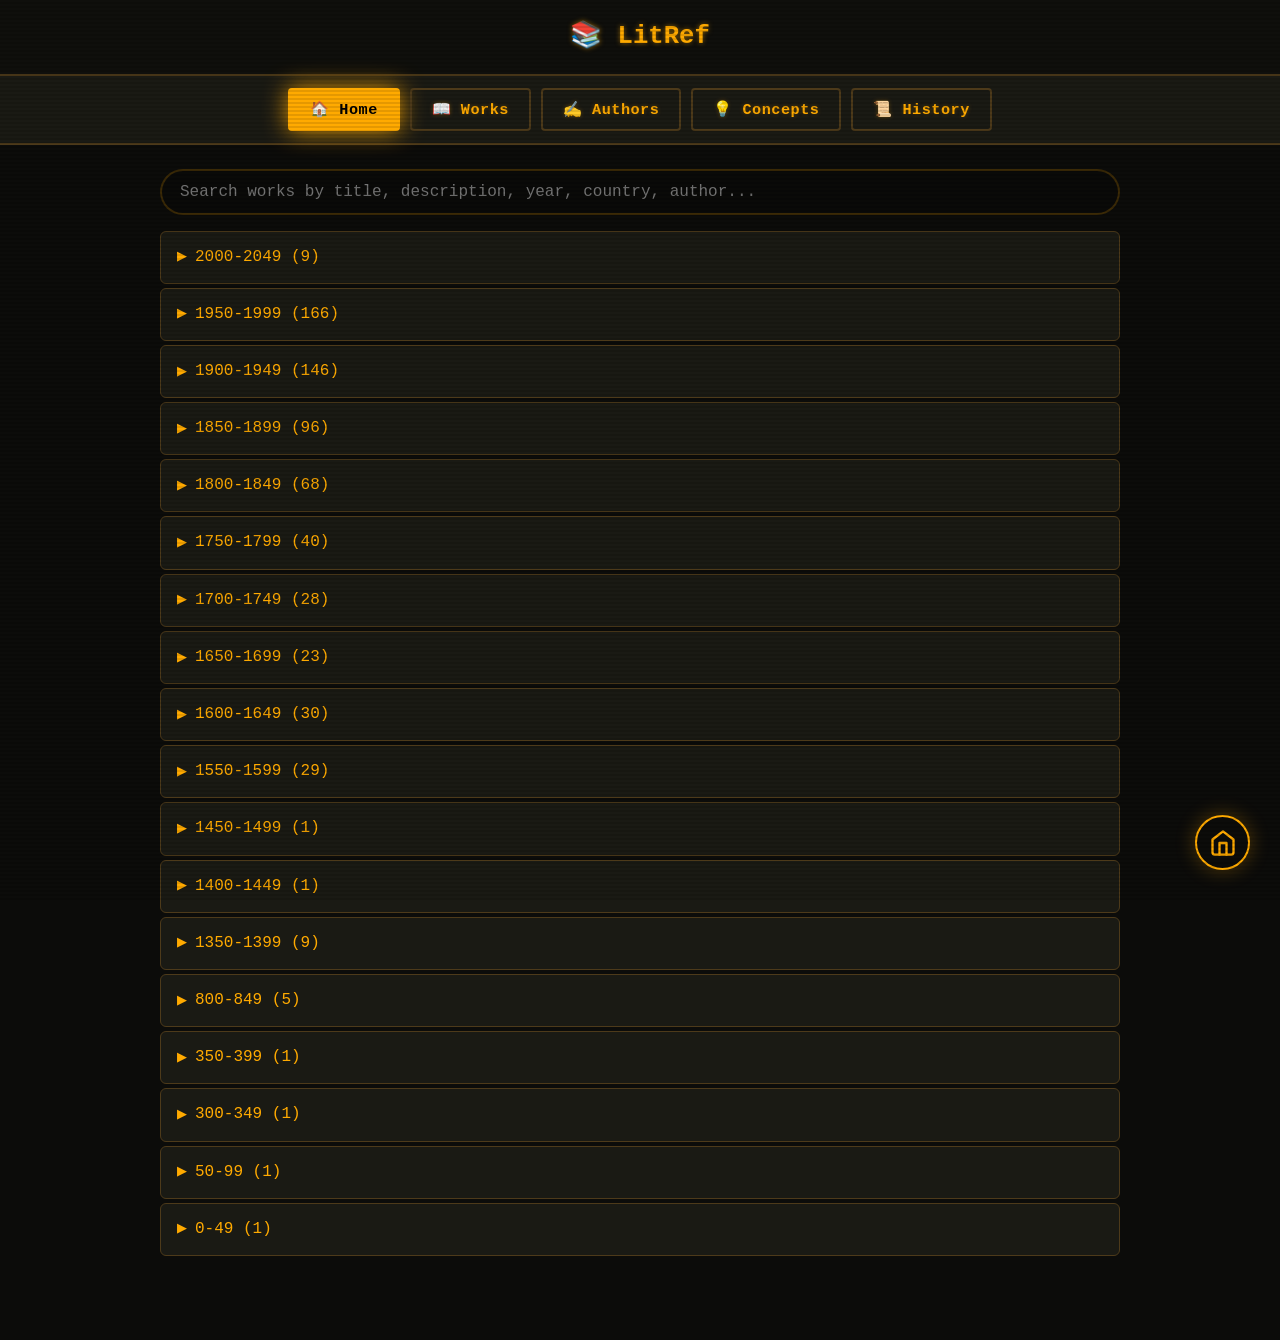
==== net_help.html @ b78e979d "add files via upload" ====
<!DOCTYPE html>
<html lang="en">
<head>
    <meta charset="UTF-8">
    <meta name="viewport" content="width=device-width, initial-scale=1.0">
    <title>Net Help | House of Humanity</title>
    <meta name="description" content="Literature Reference System - Explore works, authors, concepts, and historical events.">
    <link rel="stylesheet" href="net_help.css">
</head>
<body>
    <!-- Floating Home Button -->
    <a href="index.html" class="floating-home" title="Return to House of Humanity" aria-label="Return to Home Page">
        <svg width="28" height="28" viewBox="0 0 24 24" fill="none" stroke="currentColor" stroke-width="2" stroke-linecap="round" stroke-linejoin="round">
            <path d="M3 9l9-7 9 7v11a2 2 0 0 1-2 2H5a2 2 0 0 1-2-2z"></path>
            <polyline points="9 22 9 12 15 12 15 22"></polyline>
        </svg>
    </a>

    <!-- Header -->
    <header id="app-header">
        <h1 id="app-title">📚 LitRef</h1>
    </header>

    <!-- Side Navigation Panel -->
    <nav id="side-panel">
        <button class="nav-btn active" data-view="home">🏠 Home</button>
        <button class="nav-btn" data-view="works">📖 Works</button>
        <button class="nav-btn" data-view="authors">✍️ Authors</button>
        <button class="nav-btn" data-view="concepts">💡 Concepts</button>
        <button class="nav-btn" data-view="history">📜 History</button>
    </nav>

    <!-- Main Content -->
    <main>
        <!-- Home View -->
        <section id="view-home" class="view active">
            <div class="search-bar">
                <input type="text" id="home-search" placeholder="Search works by title, description, year, country, author...">
            </div>
            <div id="home-content"></div>
        </section>

        <!-- Works View -->
        <section id="view-works" class="view">
            <div class="search-bar">
                <input type="text" id="works-search" placeholder="Search works...">
            </div>
            <div id="works-content"></div>
        </section>

        <!-- Authors View -->
        <section id="view-authors" class="view">
            <div class="search-bar">
                <input type="text" id="authors-search" placeholder="Search authors...">
            </div>
            <div id="authors-content"></div>
        </section>

        <!-- Author Detail View -->
        <section id="view-author-detail" class="view">
            <div id="author-detail-content"></div>
        </section>

        <!-- Concepts View -->
        <section id="view-concepts" class="view">
            <div class="search-bar">
                <input type="text" id="concepts-search" placeholder="Search concepts...">
            </div>
            <div id="concepts-content"></div>
        </section>

        <!-- Concept Detail View -->
        <section id="view-concept-detail" class="view">
            <div id="concept-detail-content"></div>
        </section>

        <!-- History View -->
        <section id="view-history" class="view">
            <div class="search-bar">
                <input type="text" id="history-search" placeholder="Search historical events...">
            </div>
            <div id="history-content"></div>
        </section>

        <!-- History Detail View -->
        <section id="view-history-detail" class="view">
            <div id="history-detail-content"></div>
        </section>

        <!-- Work Detail View -->
        <section id="view-work" class="view">
            <div id="work-detail-content"></div>
        </section>
    </main>

    <script src="net_help.js"></script>
</body>
</html>
---- net_help.css ----
/* ==================== VINTAGE THEME ==================== */
* {
    margin: 0;
    padding: 0;
    box-sizing: border-box;
}

:root {
    --bg: #0c0c0a;
    --bg2: #1a1a14;
    --text: #ffb347;
    --text2: #cc8800;
    --border: #4d3a1a;
    --accent: #ffaa00;
    --accent2: #ff8800;
    --card-bg: #141410;
    --card-shadow: 0 0 16px rgba(255,170,0,0.15);
    --header-bg: #0f0f0c;
    --input-bg: #0a0a08;
    --input-border: #ffaa0033;
    --font-body: 'Courier New', 'Liberation Mono', monospace;
    --font-heading: 'Courier New', monospace;
    --hover-glow: 0 0 10px #ffaa0088;
    --text-shadow: 0 0 5px #ffaa0088;
    --transition: 0.25s ease;
}

body {
    font-family: var(--font-body);
    background: var(--bg);
    color: var(--text);
    line-height: 1.7;
    min-height: 100vh;
}

/* CRT Scanlines */
body::after {
    content: '';
    position: fixed;
    top: 0;
    left: 0;
    width: 100%;
    height: 100%;
    pointer-events: none;
    z-index: 9999;
    background: repeating-linear-gradient(
        0deg,
        rgba(0,0,0,0.1) 0px,
        rgba(0,0,0,0.1) 2px,
        transparent 2px,
        transparent 4px
    );
}

/* Floating Home Button */
.floating-home {
    position: fixed;
    bottom: 30px;
    right: 30px;
    width: 55px;
    height: 55px;
    background: #0c0c0a;
    color: #ffaa00;
    border-radius: 50%;
    display: flex;
    align-items: center;
    justify-content: center;
    text-decoration: none;
    box-shadow: 0 0 20px rgba(255,170,0,0.3);
    z-index: 9998;
    transition: all 0.3s;
    border: 2px solid #ffaa00;
}
.floating-home:hover {
    background: #ffaa00;
    color: #0c0c0a;
    transform: translateY(-3px);
    box-shadow: 0 0 30px rgba(255,170,0,0.6);
}

/* Header */
#app-header {
    background: var(--header-bg);
    border-bottom: 2px solid var(--border);
    padding: 15px 20px;
    text-align: center;
}
#app-title {
    font-family: var(--font-heading);
    font-size: 1.6rem;
    color: var(--accent);
    cursor: pointer;
    text-shadow: var(--text-shadow);
}

/* Side Navigation Panel */
#side-panel {
    background: var(--bg2);
    border-bottom: 2px solid var(--border);
    padding: 12px 20px;
    display: flex;
    justify-content: center;
    gap: 10px;
    flex-wrap: wrap;
    position: sticky;
    top: 0;
    z-index: 100;
}

.nav-btn {
    font-family: var(--font-body);
    background: transparent;
    border: 2px solid var(--border);
    color: #ffaa00;
    padding: 10px 20px;
    border-radius: 4px;
    cursor: pointer;
    font-size: 0.95rem;
    font-weight: bold;
    transition: all 0.3s;
    white-space: nowrap;
    letter-spacing: 0.5px;
    text-shadow: 0 0 4px rgba(255,170,0,0.3);
}
.nav-btn:hover {
    background: #ffaa00;
    color: #000000;
    border-color: #ffaa00;
    box-shadow: 0 0 20px rgba(255,170,0,0.7);
    text-shadow: none;
}
.nav-btn.active {
    background: #ffaa00;
    color: #000000;
    border-color: #ffaa00;
    box-shadow: 0 0 25px rgba(255,170,0,0.9);
    text-shadow: none;
}

/* Main Content */
main {
    max-width: 1000px;
    margin: 0 auto;
    padding: 24px 20px 80px;
}

.view {
    display: none;
}
.view.active {
    display: block;
    animation: fadeIn 0.3s ease;
}
@keyframes fadeIn {
    from { opacity: 0; transform: translateY(8px); }
    to { opacity: 1; transform: translateY(0); }
}

/* Cards */
.card {
    background: var(--card-bg);
    border: 1px solid var(--border);
    border-radius: 8px;
    padding: 20px;
    margin-bottom: 16px;
    box-shadow: var(--card-shadow);
    transition: all var(--transition);
}
.card:hover {
    box-shadow: var(--hover-glow), var(--card-shadow);
}
.card h2, .card h3 {
    font-family: var(--font-heading);
    color: var(--accent);
    margin-bottom: 10px;
    text-shadow: var(--text-shadow);
}
.card h4 {
    font-family: var(--font-heading);
    color: var(--accent2);
    margin: 12px 0 6px;
    font-size: 1.1rem;
}
.card img {
    max-width: 100%;
    max-height: 300px;
    border-radius: 6px;
    margin: 10px 0;
    border: 2px solid var(--border);
}
.card .meta {
    color: var(--text2);
    font-size: 0.9rem;
    margin-bottom: 8px;
    font-style: italic;
}
.card .credit {
    font-size: 0.75rem;
    color: var(--text2);
    margin-top: -6px;
    margin-bottom: 8px;
}
.card a {
    color: #ffaa00;
    text-decoration: none;
    border-bottom: 1px dotted #ffaa00;
    transition: all 0.3s;
}
.card a:hover {
    color: #ffcc00;
    border-bottom-style: solid;
    text-shadow: 0 0 8px rgba(255,170,0,0.8);
}
.card ul {
    list-style: none;
    padding-left: 0;
}
.card ul li {
    padding: 4px 0;
}
.card ul li::before {
    content: "▸ ";
    color: var(--accent);
}

/* Accordion */
.accordion-header {
    cursor: pointer;
    padding: 12px 16px;
    background: var(--bg2);
    border: 1px solid var(--border);
    border-radius: 6px;
    font-family: var(--font-heading);
    font-size: 1rem;
    color: var(--accent);
    display: flex;
    align-items: center;
    gap: 8px;
    margin-bottom: 4px;
    user-select: none;
    transition: all 0.3s;
}
.accordion-header:hover {
    box-shadow: var(--hover-glow);
    border-color: var(--accent);
    background: rgba(255,170,0,0.1);
}
.accordion-header .arrow {
    display: inline-block;
    transition: transform 0.3s ease;
    font-size: 0.8rem;
}
.accordion-header.open .arrow {
    transform: rotate(90deg);
}
.accordion-body {
    display: none;
    padding: 8px 0 16px 16px;
    border-left: 2px solid var(--border);
    margin-left: 8px;
}
.accordion-body.open {
    display: block;
    animation: fadeIn 0.3s ease;
}

/* Search */
.search-bar {
    margin-bottom: 16px;
}
.search-bar input {
    width: 100%;
    padding: 12px 18px;
    border: 2px solid var(--input-border);
    border-radius: 25px;
    font-size: 1rem;
    font-family: var(--font-body);
    background: var(--input-bg);
    color: var(--text);
    transition: all 0.3s;
}
.search-bar input:focus {
    border-color: var(--accent);
    box-shadow: 0 0 12px var(--accent2);
    outline: none;
}

/* Responsive */
@media (max-width: 768px) {
    .floating-home {
        bottom: 20px;
        right: 20px;
        width: 48px;
        height: 48px;
    }
    .floating-home svg {
        width: 24px;
        height: 24px;
    }
    #side-panel {
        gap: 6px;
        padding: 10px;
    }
    .nav-btn {
        font-size: 0.8rem;
        padding: 8px 14px;
    }
    main {
        padding: 16px 12px 80px;
    }
}

@media (max-width: 480px) {
    .floating-home {
        bottom: 15px;
        right: 15px;
        width: 42px;
        height: 42px;
    }
    .floating-home svg {
        width: 20px;
        height: 20px;
    }
    #side-panel {
        gap: 4px;
    }
    .nav-btn {
        font-size: 0.7rem;
        padding: 6px 10px;
    }
}
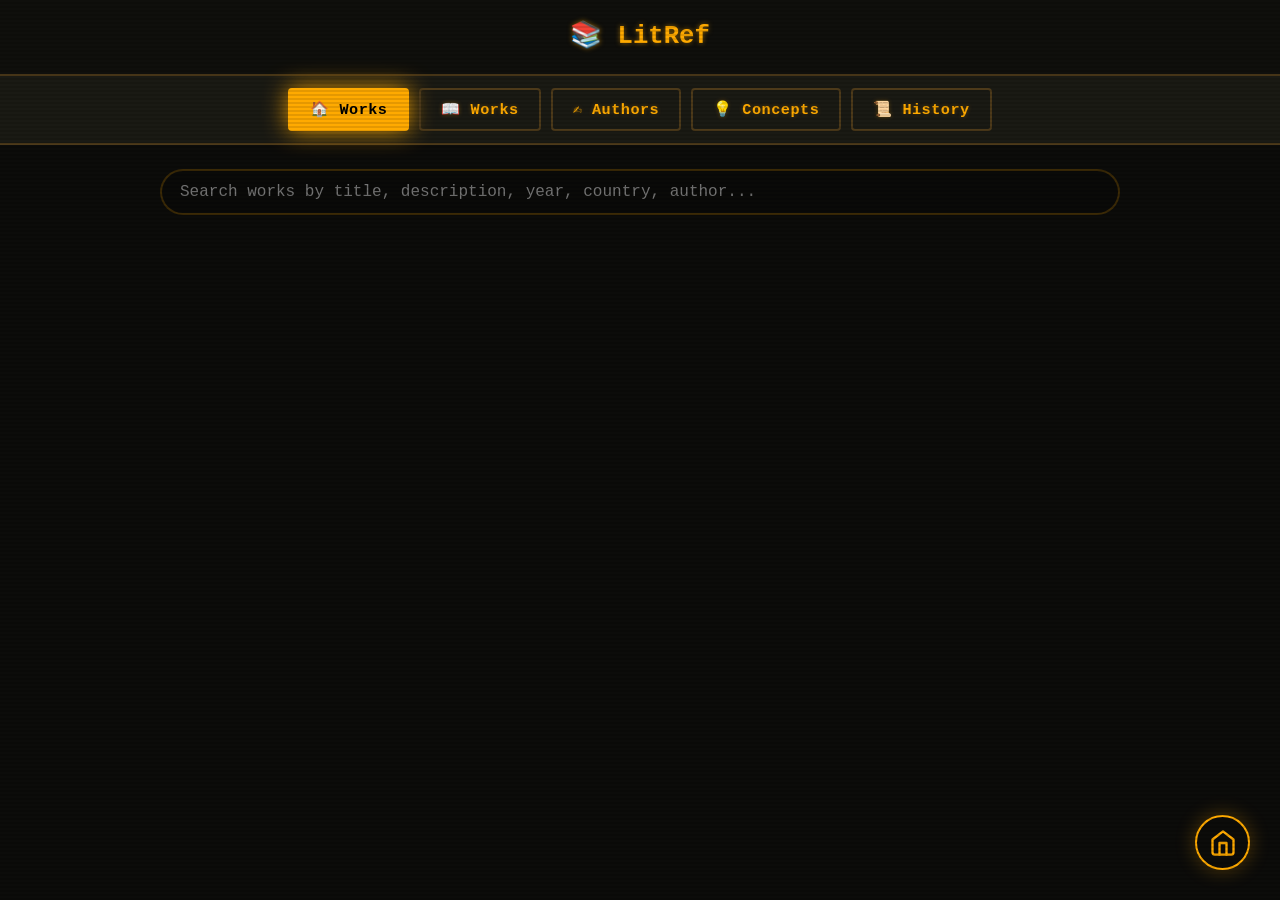
==== commit b4a6ecde: "Update net_help.html Removed home" ====
--- a/net_help.html
+++ b/net_help.html
@@ -23,7 +23,7 @@
 
     <!-- Side Navigation Panel -->
     <nav id="side-panel">
-        <button class="nav-btn active" data-view="home">🏠 Home</button>
+        <button class="nav-btn active" data-view="home">🏠 Works</button>
         <button class="nav-btn" data-view="works">📖 Works</button>
         <button class="nav-btn" data-view="authors">✍️ Authors</button>
         <button class="nav-btn" data-view="concepts">💡 Concepts</button>
@@ -32,20 +32,12 @@
 
     <!-- Main Content -->
     <main>
-        <!-- Home View -->
+        <!-- Works View -->
         <section id="view-home" class="view active">
             <div class="search-bar">
                 <input type="text" id="home-search" placeholder="Search works by title, description, year, country, author...">
             </div>
             <div id="home-content"></div>
-        </section>
-
-        <!-- Works View -->
-        <section id="view-works" class="view">
-            <div class="search-bar">
-                <input type="text" id="works-search" placeholder="Search works...">
-            </div>
-            <div id="works-content"></div>
         </section>
 
         <!-- Authors View -->
@@ -95,4 +87,4 @@
 
     <script src="net_help.js"></script>
 </body>
-</html>+</html>
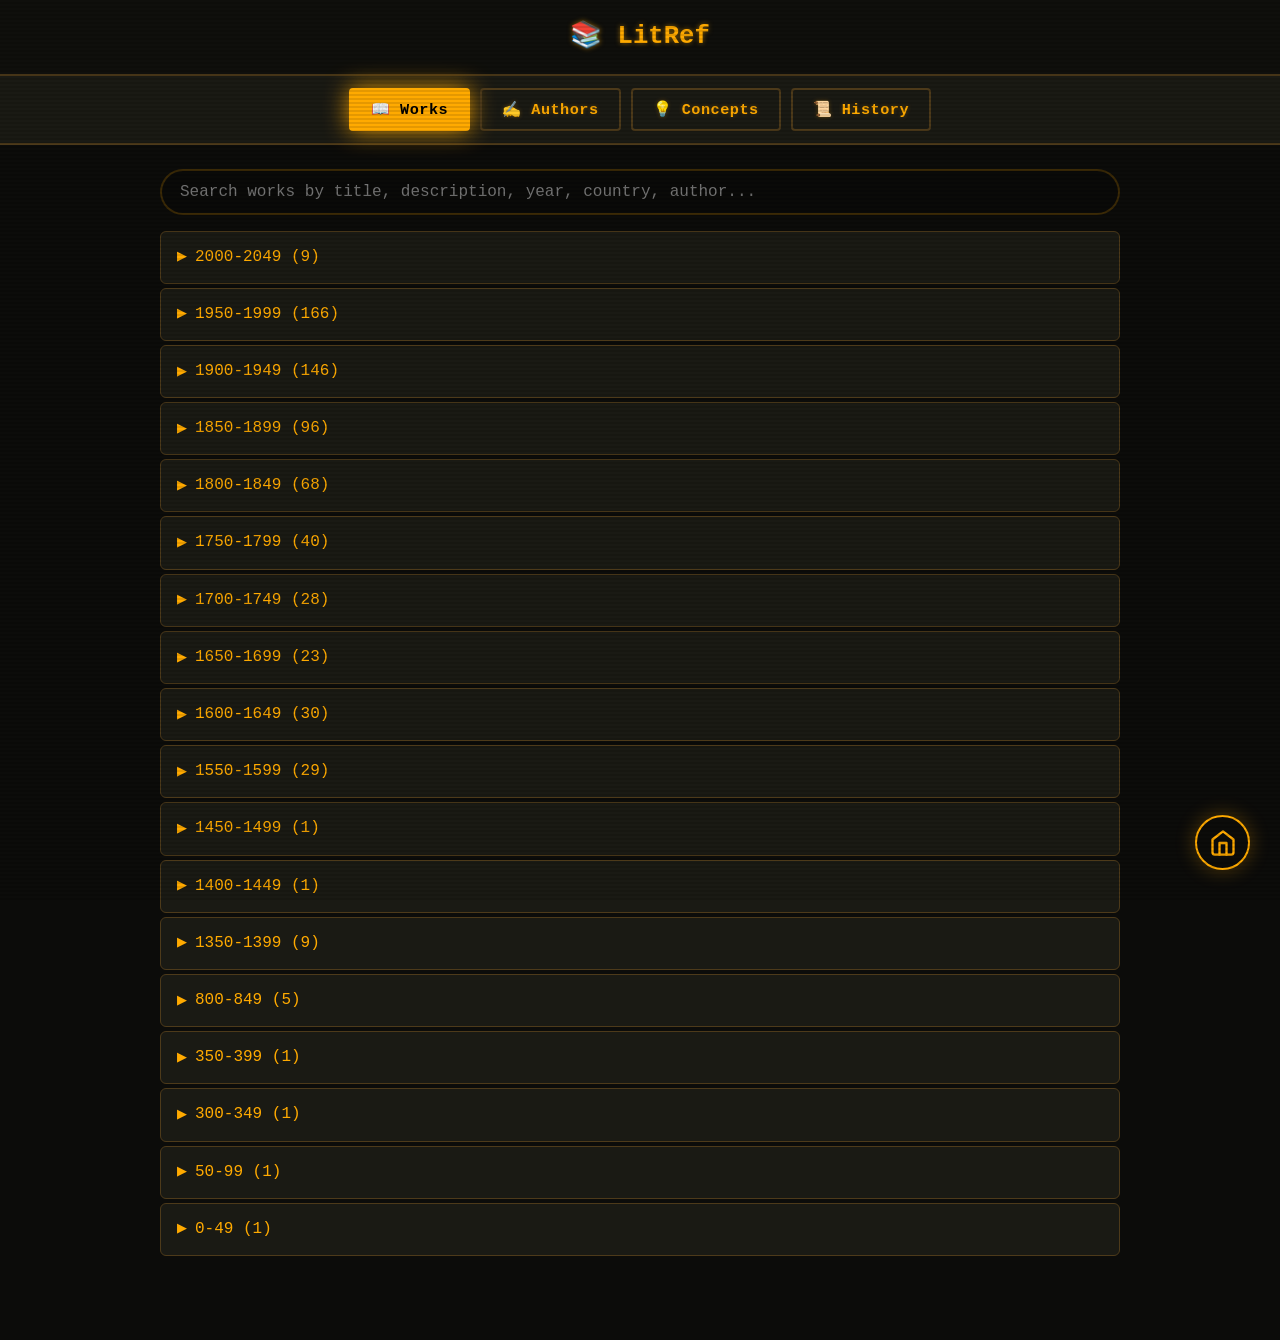
==== commit 8f7682fd: "Update net_help.html" ====
--- a/net_help.html
+++ b/net_help.html
@@ -23,8 +23,7 @@
 
     <!-- Side Navigation Panel -->
     <nav id="side-panel">
-        <button class="nav-btn active" data-view="home">🏠 Works</button>
-        <button class="nav-btn" data-view="works">📖 Works</button>
+        <button class="nav-btn active" data-view="home">📖 Works</button>
         <button class="nav-btn" data-view="authors">✍️ Authors</button>
         <button class="nav-btn" data-view="concepts">💡 Concepts</button>
         <button class="nav-btn" data-view="history">📜 History</button>
